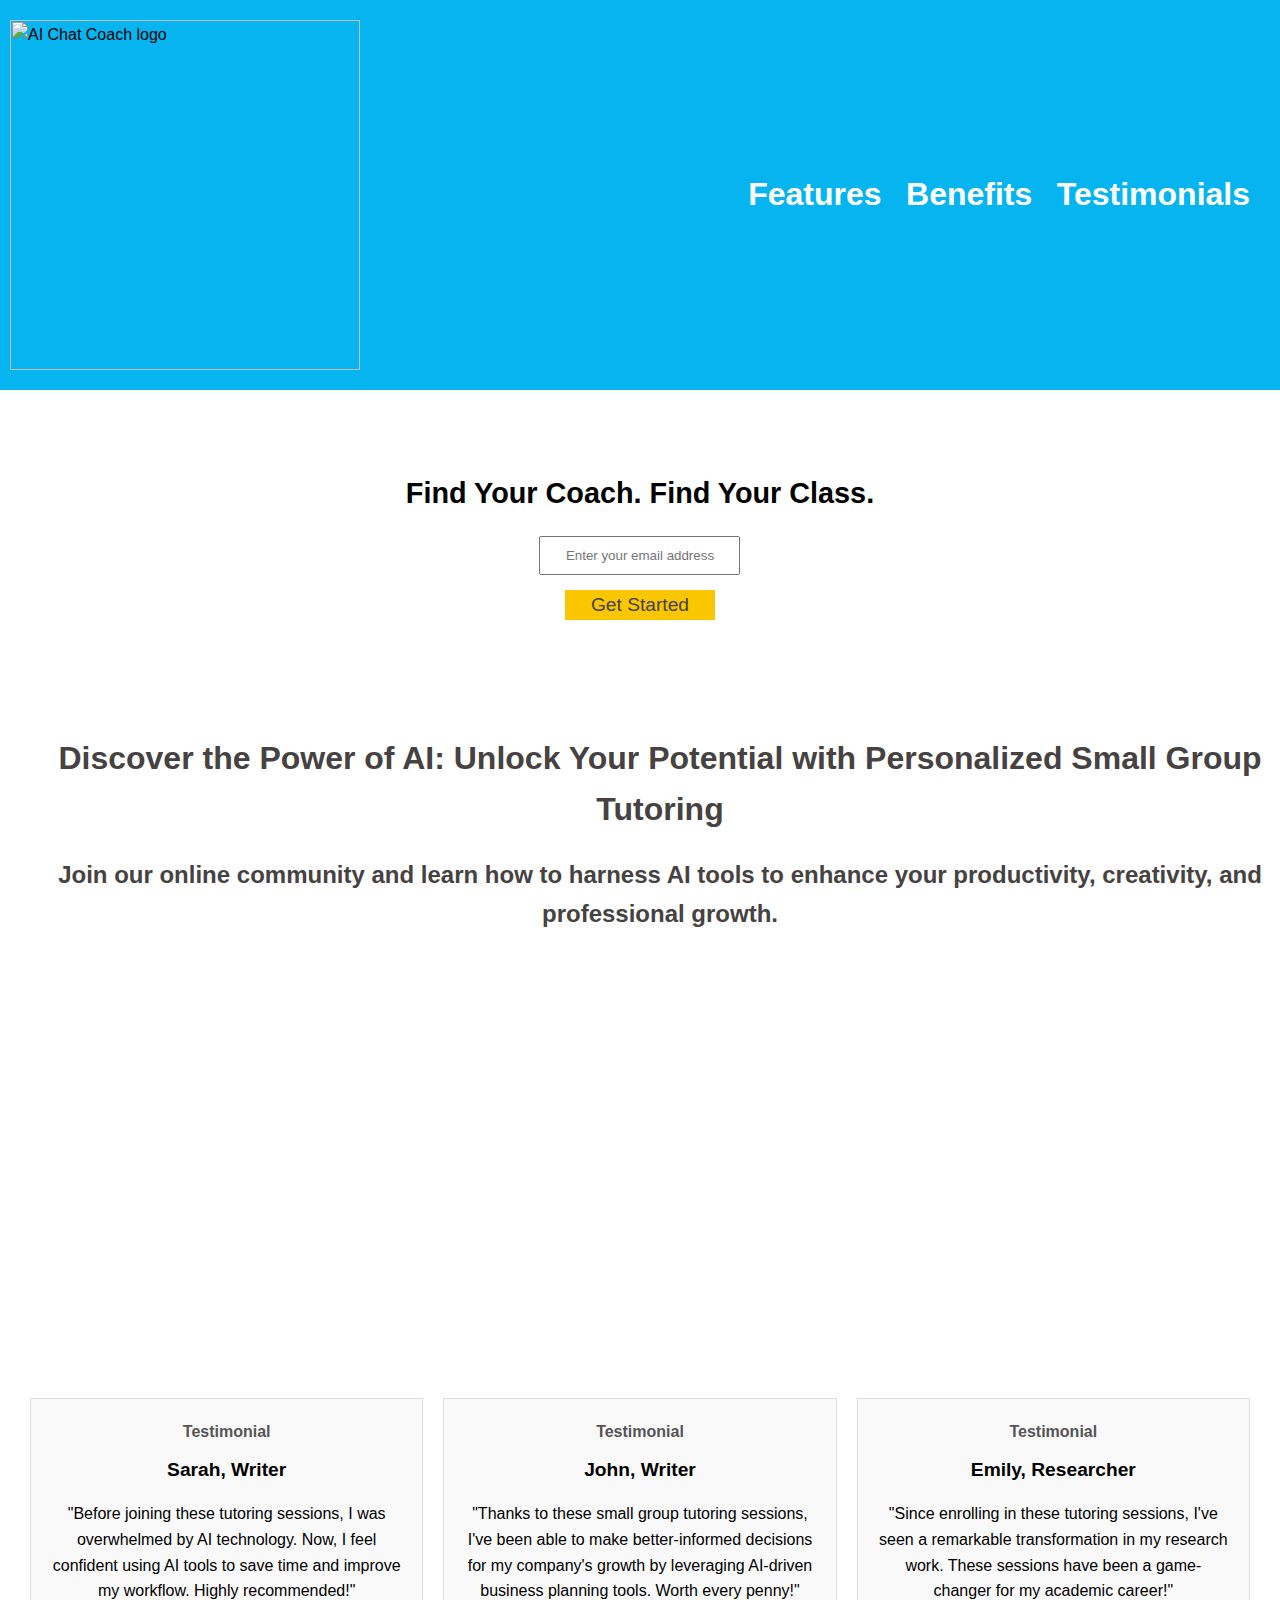
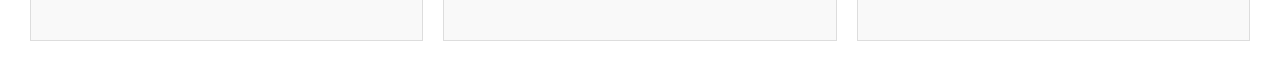
==== Product Landing Page/index.html @ 79c7052c "product page started. Html Css created" ====
<!DOCTYPE>
<html lang="en">
  <head>
    <title>AI Chat Coach Services Page</title>
    <meta charset="utf-8">
    <meta name="viewport" content="width=device-width, initial-scale=1.0">
    <link rel="stylesheet" href="styles.css">
  </head>
  <body>
    <header id="header">
        <img 
        src="https://app.brandmark.io/v3/brand/design-svg.php?id=C30AA14DB8AA4E8C9C222D0FD4E2DAC6&type=logo-files&template=color"                                           
        id="header-img" 
        alt="AI Chat Coach logo" 
        />
        <nav id="nav-bar">
            <ul>
              <li><a class="nav-link" href="#features">Features</a></li>
              <li><a class="nav-link" href="#business-benefits">Benefits</a></li>
              <li><a class="nav-link" href="#testimonials">Testimonials</a></li>
            </ul>
    </header>

    <section id="hero">
        <h2>Find Your Coach. Find Your Class.</h2>
        <form id="form" action="https://www.freecodecamp.com/email-submit">
          <input
            name="email"
            id="email"
            type="email"
            placeholder="Enter your email address"
            required
          />
            <input id="submit" type="submit" value="Get Started" class="btn" />
        </form>
    </section>

    <section id="features">
        <h1>Discover the Power of AI: Unlock Your Potential with Personalized Small Group Tutoring</h1>
          <h2>Join our online community and learn how to harness AI tools to enhance your productivity, creativity, and professional growth.</h2>
        </section>

    <section id="business-benefits">
        <iframe width="560" 
      height="315" 
      id="video"
      src="https://www.youtube.com/embed/P_CHTabYa-0?si=xW3YXjl_QEQ8L02D" title="YouTube video player" 
      frameborder="0" 
      allow="accelerometer; autoplay; clipboard-write; encrypted-media; gyroscope; picture-in-picture; web-share" 
      allowfullscreen></iframe>
    </section>

    <section id="testimonials" class="testimonials-container">
        <div class="testimonial" id="testimonial-1">
            <div class="level">Testimonial</div>
            <h2>Sarah, Writer</h2>
            <p>"Before joining these tutoring sessions, I was overwhelmed by AI 
              technology. Now, I feel confident using AI tools to save time and 
              improve my workflow. Highly recommended!"</p>
        </div>
        <div class="testimonial" id="testimonial-2">
            <div class="level">Testimonial</div>
            <h2>John, Writer</h2>
            <p>"Thanks to these small group tutoring sessions, I've been able to 
              make better-informed decisions for my company's growth by leveraging 
              AI-driven business planning tools. Worth every penny!"</p>
        </div>
        <div class="testimonial" id="testimonial-3">
            <div class="level">Testimonial</div>
            <h2>Emily, Researcher</h2>
            <p>"Since enrolling in these tutoring sessions, I've seen a remarkable 
              transformation in my research work. These sessions have been a 
              game-changer for my academic career!"</p>
        </div>
    </section>

  </body>
  </html>
---- Product Landing Page/styles.css ----
:root {
  --primary-color1: #06B5F0;
  --secondary-color1: #FAC600;
  --text-color1: #464242;
  --font-family: Arial, sans-serif;
}

body{
  font-family: var(--font-family);
  line-height: 1.6;
  margin: 0;
  padding:0;
}

header {
  background-color: var(--primary-color1);
  display: flex;
  align-items: center;
  justify-content: space-between;
  padding: 20px 10px;
}

#header-img {
  width: 350px;
  max-width: 100%;
  max-height: auto;
}

#nav-bar ul {
  list-style: none;
  padding: 0;
  margin: 0;
}

#nav-bar li {
  display: inline;
  margin-right: 20px;
}

.nav-link {
  text-decoration: none;
  color: white;
  font-weight: bold;
  font-size: 2rem;
}
.nav-link:hover {
  background-color: var(--secondary-color1); /* Change the background color on hover */
  border-radius: 3%;
  
}


@media (max-width: 500px) {
  header {
    flex-direction: column; /* Stack items vertically */
    text-align: center; 
    padding:20px 0;
  }

  #nav-bar ul {
    flex-direction: column; /* Stack navigation links vertically */
    margin: 0; /* Remove default margin */
  }

  #nav-bar li {
    margin-right: 0; /* Remove margin between navigation items */
    margin-bottom: 10px; /* Add vertical spacing between navigation items */
  }

  #hero {
    margin-top: 100px; /* Adjust margin for better spacing */
  }

  #hero input[type='submit'] {
    margin: 15px 15px; /* Adjust margin for better spacing */
  }
}

#hero {
  display: flex;
  flex-direction: column;
  align-items: center;
  justify-content: center;
  text-align: center;
  height:50px 10px;
  margin-top: 50px;
  padding: 20px;
}

#hero > h2 {
  margin-bottom: 20px;
  overflow-wrap: break-word;
  font-family: var(--font-family);
  font-size: 1.8rem;

}

#hero input[type='email'] {
  max-width: 100%;
  padding: 10px;
}

#hero input[type='submit'] {
  max-width: 150px;
  width: 90%;
  height: 30px;
  margin: 15px 0px;
  border: 0;
  font-size: 1.2rem;
  color: var(--text-color1);
  background-color: var(--secondary-color1);
}

#hero input[type='submit']:hover {
  font-weight: bold;
  transition: background-color 1s;
}

#email::placeholder {
    text-align: center; /* Center-align the placeholder text */
}


@media (max-width: 650px) {
  #hero {
    margin-top: 120px;
  }
}

#features {
  width: 100%;
  margin: 20px 0px;
  padding: 20px;
  color: var(--text-color1);
  text-align: center; 
}

#features h2 {
  font-size: 1.5rem; 
}

/* Media query for smaller screens */
@media (max-width: 768px) {
  #features {
    margin: 30px 15px; /* Adjust margin for smaller screens */
  }

  #features h2 {
    font-size: 1.2rem; /* Reduce font size for smaller screens */
  }

}

#business-benefits{
  width: 100%;
  margin: 50px 15px;
  color: var(--text-color1);
  text-align: center; /* Center-align the text on smaller screens */
}

.testimonials-container {
  display: flex;
  justify-content: space-between; /* Adjust this to control spacing between testimonials */
  align-items: flex-start; /* Align testimonials at the top of the container */
  flex-wrap: nowrap; /* Prevent testimonials from wrapping onto the next line */
  padding: 20px;
}

.testimonial {
  width: calc(33.33% - 20px); /* Adjust width and margin as needed */
  margin: 0 10px;
  text-align: center;
  background: #f9f9f9;
  padding: 20px;
  border: 1px solid #ddd;
}

.level {
  font-weight: bold;
  color: #555;
}

h2 {
  font-size: 1.2rem;
  margin: 10px 0;
}

p {
  font-size: 1rem;
}
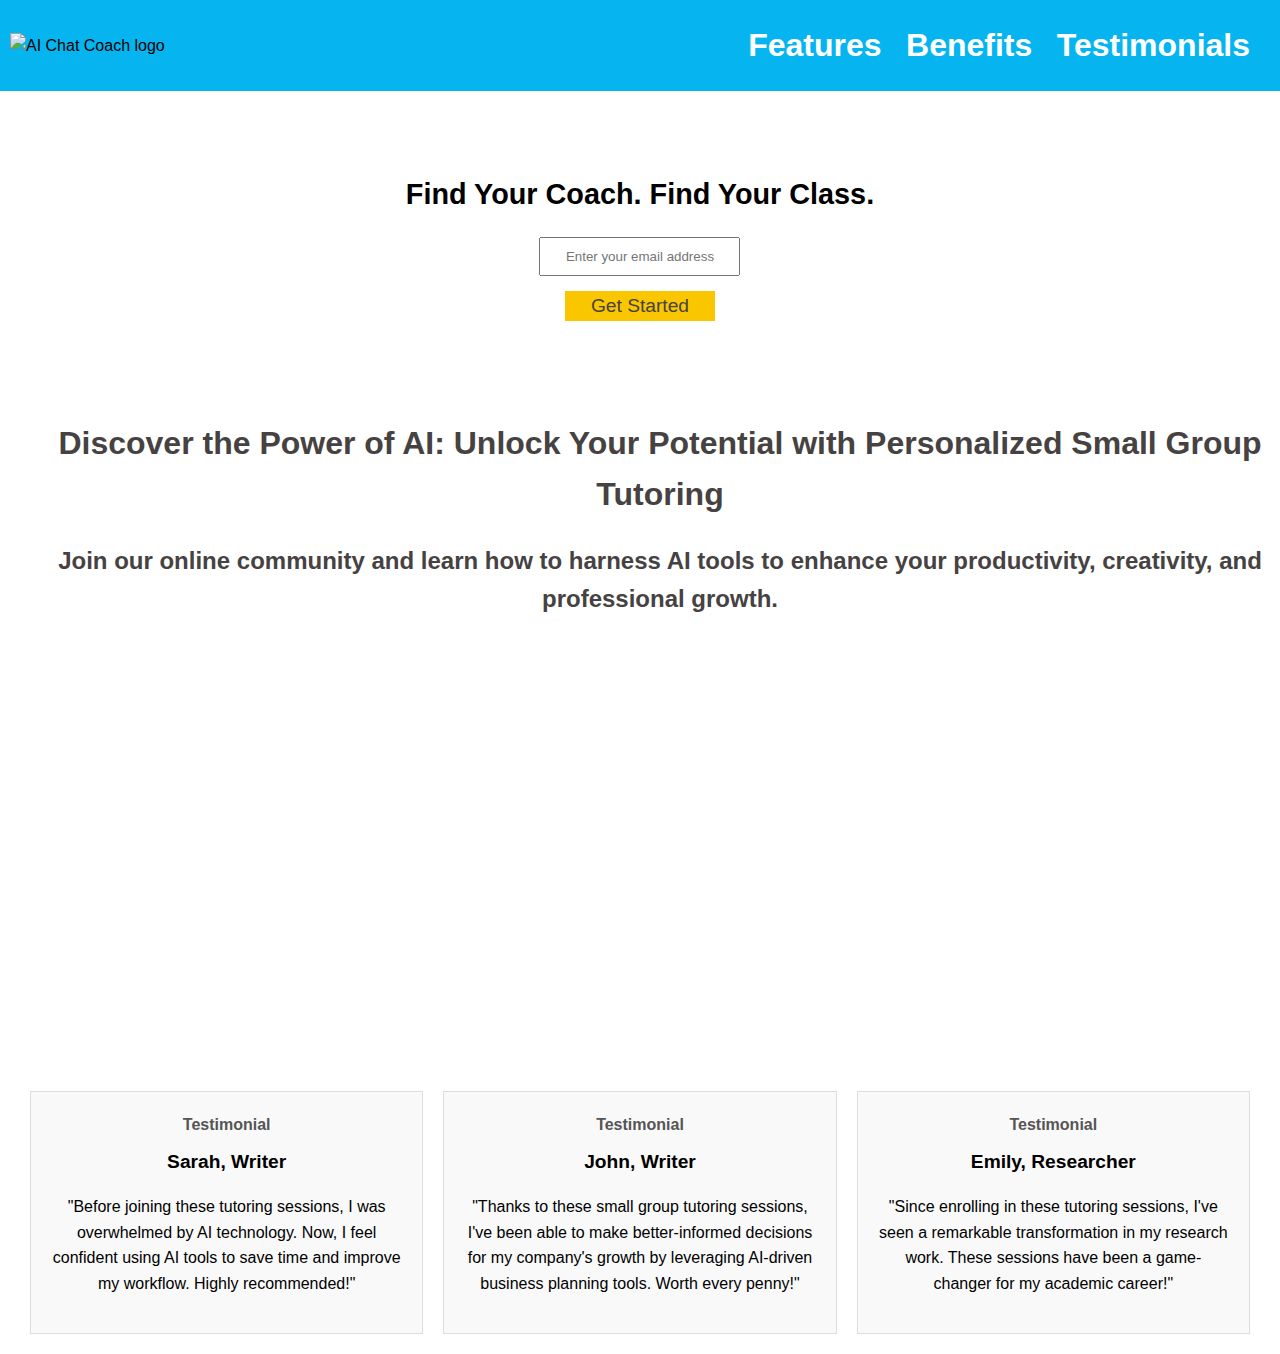
==== commit aecbde2a: "Accessability comments added" ====
--- a/Product Landing Page/index.html
+++ b/Product Landing Page/index.html
@@ -1,4 +1,4 @@
-<!DOCTYPE>
+<!DOCTYPE html>
 <html lang="en">
   <head>
     <title>AI Chat Coach Services Page</title>
--- a/Product Landing Page/styles.css
+++ b/Product Landing Page/styles.css
@@ -3,6 +3,10 @@
   --secondary-color1: #FAC600;
   --text-color1: #464242;
   --font-family: Arial, sans-serif;
+}
+
+html {
+  box-sizing: border-box;
 }
 
 body{
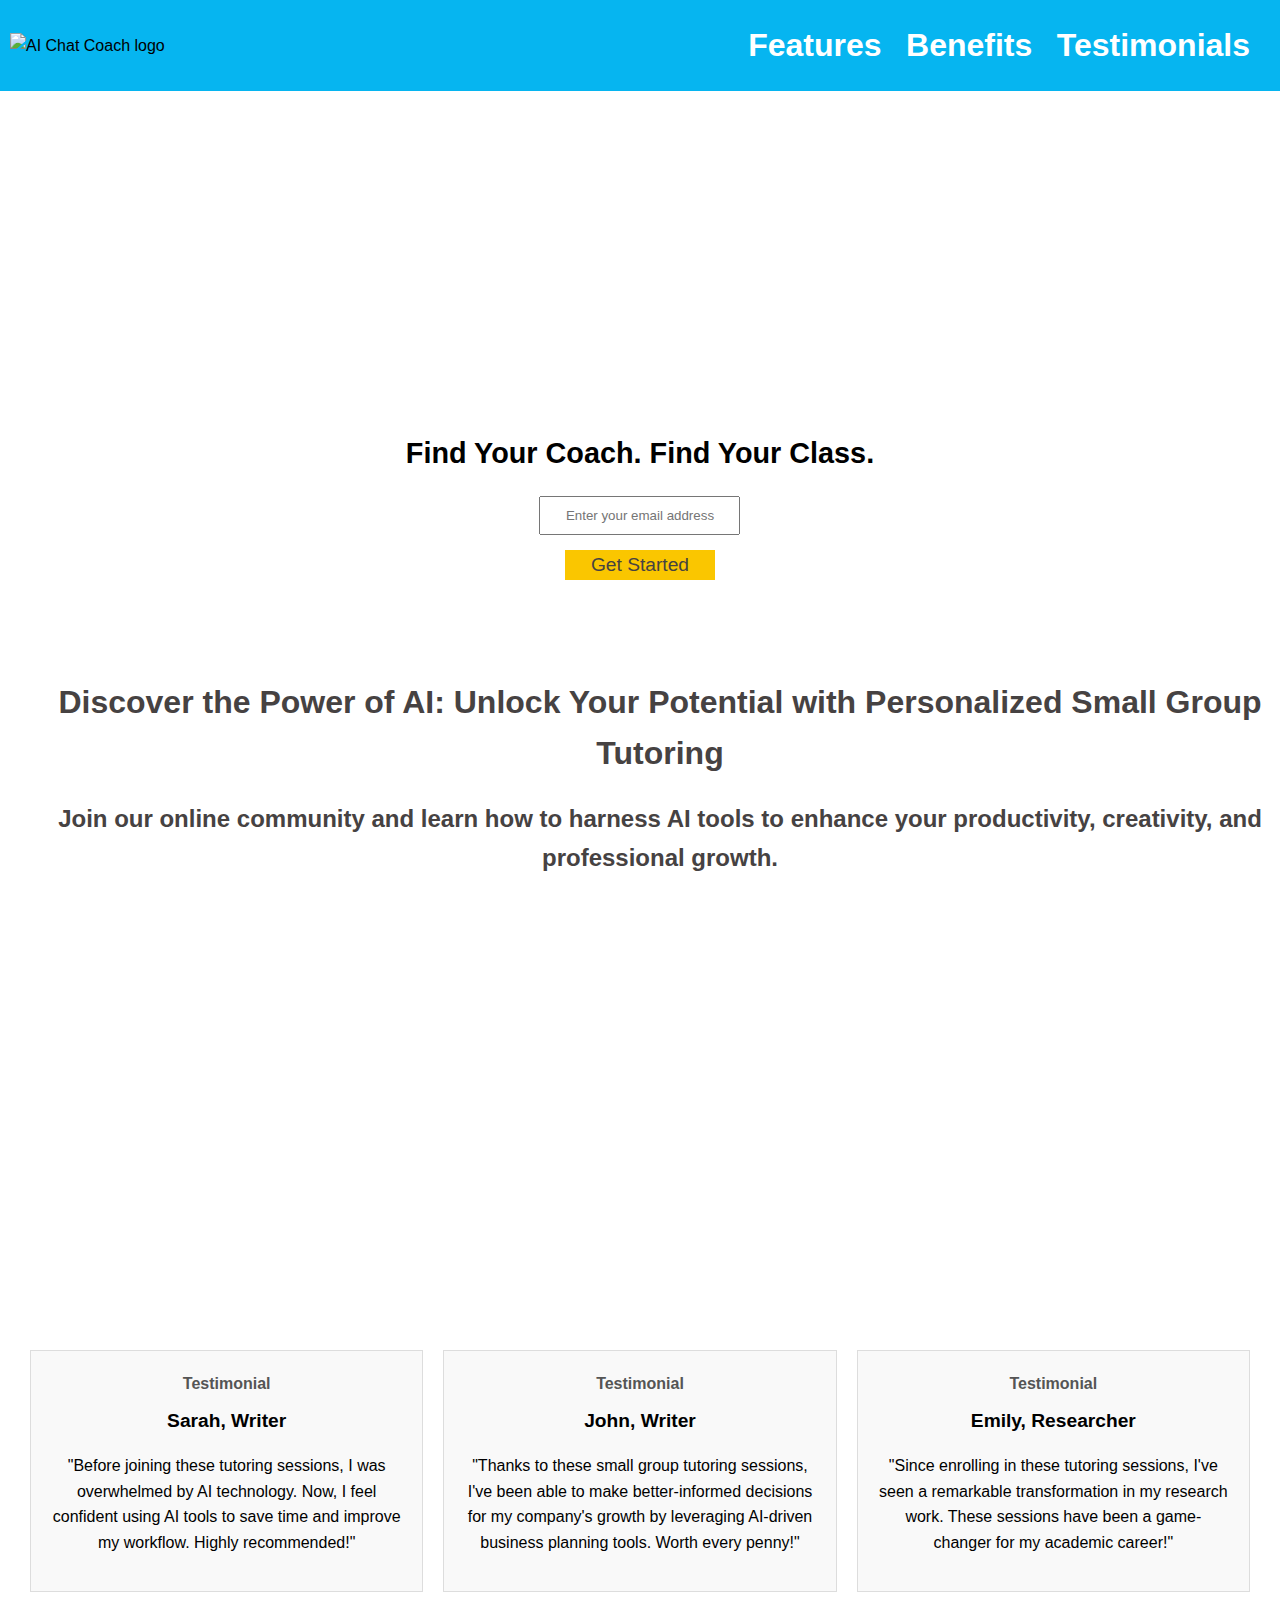
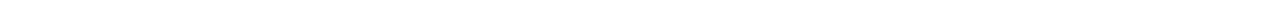
==== commit e589d327: "header fixed and hero section improved" ====
--- a/Product Landing Page/index.html
+++ b/Product Landing Page/index.html
@@ -7,6 +7,7 @@
     <link rel="stylesheet" href="styles.css">
   </head>
   <body>
+    <div id="page=wrapper">
     <header id="header">
         <img 
         src="https://app.brandmark.io/v3/brand/design-svg.php?id=C30AA14DB8AA4E8C9C222D0FD4E2DAC6&type=logo-files&template=color"                                           
@@ -73,6 +74,6 @@
               game-changer for my academic career!"</p>
         </div>
     </section>
-
+    </div>
   </body>
   </html>
--- a/Product Landing Page/styles.css
+++ b/Product Landing Page/styles.css
@@ -14,6 +14,11 @@
   line-height: 1.6;
   margin: 0;
   padding:0;
+}
+
+#page-wrapper {
+  position:relative;
+  padding-top: 80px;
 }
 
 header {
@@ -22,6 +27,10 @@
   align-items: center;
   justify-content: space-between;
   padding: 20px 10px;
+  position:fixed;
+  top: 0;
+  left:0;
+  right:0;
 }
 
 #header-img {
@@ -86,9 +95,10 @@
   align-items: center;
   justify-content: center;
   text-align: center;
-  height:50px 10px;
-  margin-top: 50px;
-  padding: 20px;
+  height:auto;
+  margin-top: 400px;
+  padding: 20px;
+  
 }
 
 #hero > h2 {
